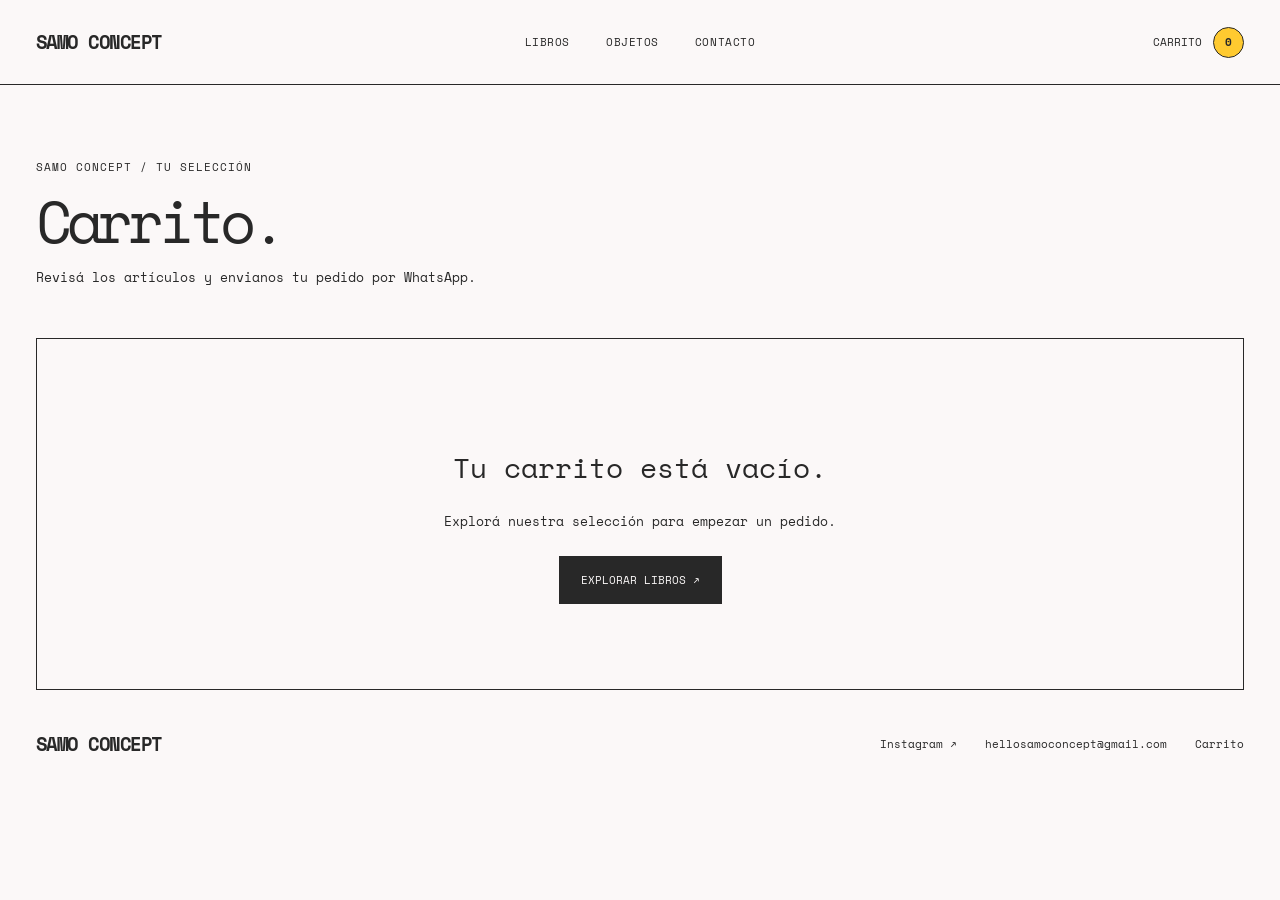
==== carrito/index.html @ fcc71b96 "Create Carrito route for GitHub Pages" ====
<!doctype html>
<html lang="es">
<head>
<meta charset="utf-8">
<meta name="viewport" content="width=device-width, initial-scale=1">
<meta name="theme-color" content="#FBF8F8">
<meta name="description" content="Carrito — SAMO CONCEPT, curaduría de libros y objetos.">
<title>Carrito — SAMO CONCEPT</title>
<link rel="preconnect" href="https://fonts.googleapis.com">
<link rel="preconnect" href="https://fonts.gstatic.com" crossorigin>
<link href="https://fonts.googleapis.com/css2?family=Space+Mono:wght@400;700&display=swap" rel="stylesheet">
<link rel="stylesheet" href="/assets/styles.css">
<script defer src="/assets/catalog.js"></script>
<script defer src="/assets/app.js"></script>
</head>
<body data-page="cart"><div id="app"></div></body>
</html>
---- assets/styles.css ----
:root{--paper:#fbf8f8;--ink:#282828;--lav:#c8caf2;--yellow:#ffca30;--red:#cc0c0b;--line:#282828;--font:"Space Mono",monospace}
*{box-sizing:border-box}html{scroll-behavior:smooth}body{margin:0;background:var(--paper);color:var(--ink);font-family:var(--font);font-size:13px}button,input{font:inherit}button,a{-webkit-tap-highlight-color:transparent}a{color:inherit;text-decoration:none}button{cursor:pointer}.shell{width:min(1480px,calc(100% - 72px));margin:auto}.site-header{border-bottom:1px solid var(--line);position:sticky;top:0;z-index:20;background:rgba(251,248,248,.96);backdrop-filter:blur(10px)}.header-inner{min-height:84px;display:grid;grid-template-columns:1fr auto 1fr;align-items:center;gap:24px}.brand{font-size:19px;letter-spacing:-.08em;font-weight:700;white-space:nowrap}.nav{display:flex;align-items:center;gap:36px;text-transform:uppercase;font-size:11px;letter-spacing:.05em}.nav a:hover,.footer a:hover{text-decoration:underline;text-underline-offset:5px}.cart-link{justify-self:end;display:flex;align-items:center;gap:11px;text-transform:uppercase;font-size:11px}.cart-count{display:grid;place-items:center;width:31px;height:31px;border-radius:50%;background:var(--yellow);border:1px solid var(--ink);font-weight:700}.mobile-nav{display:none}.eyebrow{text-transform:uppercase;font-size:11px;letter-spacing:.09em}.hero{padding-top:88px;border-bottom:1px solid var(--ink);overflow:hidden}.hero-grid{display:grid;grid-template-columns:54% 46%;min-height:480px}.hero-copy{display:flex;flex-direction:column;justify-content:space-between;padding:0 35px 72px 0}.hero h1{font-size:clamp(48px,7.5vw,116px);line-height:.96;font-weight:400;letter-spacing:-.105em;max-width:820px;margin:34px 0}.hero h1 em{font-style:normal;display:inline-block;background:var(--lav);padding:0 .09em .09em}.hero-sub{font-size:15px;line-height:1.7;max-width:360px}.hero-art{position:relative;display:grid;place-items:center;background:var(--yellow);min-height:475px;border:1px solid var(--ink);border-bottom:0;transform:rotate(2.2deg);margin:25px 22px -45px 0}.hero-art .logo{width:78%;transform:rotate(-7deg)}.hero-star{position:absolute;right:7%;top:5%;font-family:Arial,sans-serif;font-size:105px;font-weight:100}.hero-scribble{position:absolute;bottom:15%;left:13%;width:35%;height:12%;border:3px solid var(--ink);border-radius:50%;transform:rotate(-23deg)}.hero-stamp{position:absolute;bottom:10%;right:9%;font-size:11px;border:1px solid var(--ink);padding:12px;transform:rotate(11deg)}.section{padding:95px 0}.section-head{display:flex;justify-content:space-between;align-items:end;gap:32px;margin-bottom:38px}.section-head h2,.page-title{font-size:clamp(34px,4.6vw,72px);font-weight:400;letter-spacing:-.09em;line-height:1.08;margin:14px 0 0}.section-head p{max-width:350px;font-size:12px;line-height:1.8}.plain-link{border-bottom:1px solid var(--ink);padding-bottom:6px;font-size:11px;text-transform:uppercase;white-space:nowrap}.product-grid{display:grid;grid-template-columns:repeat(3,minmax(0,1fr));gap:24px}.product-card{min-width:0}.product-image{border:1px solid var(--ink);aspect-ratio:4/4.6;position:relative;overflow:hidden;display:flex;align-items:center;justify-content:center;transition:filter .2s}.product-card:hover .product-image{filter:brightness(.97)}.product-image .item-art{font-size:clamp(45px,6vw,95px);letter-spacing:-.12em;line-height:1;text-align:center;font-weight:700;transform:rotate(-10deg)}.product-image .item-number{position:absolute;left:19px;top:19px;font-size:11px}.product-image .item-category{position:absolute;bottom:18px;right:20px;font-size:10px;text-transform:uppercase}.product-image .item-asterisk{position:absolute;right:12%;top:8%;font-size:58px}.product-info{padding:18px 0;display:flex;justify-content:space-between;gap:16px;align-items:flex-start}.product-info h3{font-size:15px;font-weight:400;margin:0 0 6px}.muted{opacity:.65}.product-info .price{white-space:nowrap}.intro-band{background:var(--lav);border-block:1px solid var(--ink);padding:65px 0;display:grid;grid-template-columns:1fr 2fr;gap:30px}.intro-band p{font-size:clamp(23px,3.2vw,45px);letter-spacing:-.06em;line-height:1.3;margin:0;max-width:1000px}.contact-band{background:var(--red);color:var(--paper);padding:80px 0;border-block:1px solid var(--ink)}.contact-layout{display:flex;justify-content:space-between;align-items:end;gap:30px}.contact-band h2{font-size:clamp(32px,5vw,72px);font-weight:400;letter-spacing:-.08em;margin:20px 0}.contact-band p{margin:0;line-height:1.8}.button{border:1px solid var(--ink);padding:15px 21px;background:var(--ink);color:var(--paper);text-transform:uppercase;font-size:11px;display:inline-flex;align-items:center;justify-content:center;gap:12px;transition:transform .15s,background .15s;text-align:center}.button:hover{transform:translateY(-2px)}.button.secondary{background:transparent;color:var(--ink)}.button.white{background:var(--paper);color:var(--ink);border-color:var(--paper)}.button:disabled{opacity:.4;cursor:not-allowed;transform:none}.button-row{display:flex;gap:10px;flex-wrap:wrap}.footer{padding:40px 0}.footer-inner{display:flex;justify-content:space-between;gap:30px;align-items:center}.footer-links{display:flex;gap:28px;flex-wrap:wrap;font-size:11px}.page-intro{padding:74px 0 36px}.page-intro p{line-height:1.8;max-width:650px}.catalog-tools{display:flex;align-items:center;justify-content:space-between;gap:20px;margin-bottom:22px;border-top:1px solid var(--ink);padding-top:22px}.catalog-tools span{font-size:11px}.category-accent{padding:10px 14px;background:var(--lav);font-size:11px}.product-detail{padding:65px 0 100px;display:grid;grid-template-columns:1fr .85fr;gap:min(8vw,120px)}.product-detail .product-image{aspect-ratio:4/4.3}.detail-content{padding-top:20px}.detail-content h1{font-size:clamp(43px,5vw,78px);font-weight:400;letter-spacing:-.09em;line-height:1.08;margin:24px 0}.detail-content p{line-height:1.9}.detail-meta{border-block:1px solid var(--ink);padding:20px 0;margin:32px 0;display:flex;justify-content:space-between;gap:12px}.qty-control{display:inline-flex;align-items:center;border:1px solid var(--ink);height:49px}.qty-control button{border:0;background:transparent;width:43px;height:47px;font-size:20px}.qty-control output{min-width:28px;text-align:center}.detail-actions{display:flex;flex-wrap:wrap;gap:12px;align-items:center;margin-top:26px}.detail-actions .button{min-height:49px}.breadcrumb{font-size:11px;text-transform:uppercase;line-height:1.6}.breadcrumb a{text-decoration:underline;text-underline-offset:4px}.cart-layout{display:grid;grid-template-columns:1.6fr .8fr;gap:55px;margin:35px 0 120px}.cart-item{border-top:1px solid var(--ink);padding:24px 0;display:grid;grid-template-columns:112px 1fr auto;gap:24px;align-items:center}.cart-item:last-child{border-bottom:1px solid var(--ink)}.cart-item .product-image{aspect-ratio:1;min-height:110px}.cart-item .item-art{font-size:28px}.cart-item .item-asterisk{font-size:20px}.cart-item .item-category,.cart-item .item-number{font-size:7px}.cart-item h3{margin:0 0 8px;font-weight:400;font-size:15px}.cart-item .cart-actions{display:flex;align-items:center;gap:20px;margin-top:15px}.text-button{border:0;background:transparent;text-decoration:underline;text-underline-offset:3px;padding:0;font-size:11px}.cart-summary{border:1px solid var(--ink);padding:26px;height:max-content;background:var(--lav)}.cart-summary h2{font-weight:400;font-size:23px;letter-spacing:-.06em;margin:0 0 30px}.cart-summary .summary-line{display:flex;justify-content:space-between;gap:10px;border-top:1px solid var(--ink);padding:15px 0}.cart-summary .button{width:100%;margin-top:18px}.cart-summary small{display:block;margin-top:20px;line-height:1.8}.empty-cart{text-align:center;border:1px solid var(--ink);padding:85px 25px}.empty-cart h2{font-size:28px;font-weight:400}.not-found{padding:100px 0;min-height:50vh}.demo-note{display:inline-block;font-size:10px;background:var(--yellow);padding:5px 8px;text-transform:uppercase}.logo{display:block;max-width:100%}
@media(max-width:900px){.shell{width:min(100% - 40px,1480px)}.hero{padding-top:50px}.hero-grid{grid-template-columns:1fr 1fr;min-height:390px}.hero-copy{padding-bottom:40px}.hero-art{min-height:350px}.section{padding:65px 0}.product-grid{grid-template-columns:repeat(2,minmax(0,1fr))}.intro-band{grid-template-columns:1fr;padding:45px 20px}.product-detail{gap:35px}.cart-layout{grid-template-columns:1fr;gap:30px}}@media(max-width:620px){.shell{width:calc(100% - 32px)}.header-inner{min-height:65px;grid-template-columns:1fr auto}.brand{font-size:17px}.nav{display:none}.mobile-nav{display:flex;justify-content:center;gap:33px;border-top:1px solid var(--ink);padding:13px;font-size:10px;text-transform:uppercase}.hero-grid{grid-template-columns:1fr}.hero{padding-top:40px}.hero-copy{padding:0 0 25px}.hero h1{font-size:clamp(48px,13vw,85px);margin:23px 0}.hero-art{margin:15px 14px -20px 0;min-height:310px;transform:rotate(1deg)}.hero-art .logo{width:77%}.section-head{align-items:start;flex-direction:column;gap:12px;margin-bottom:25px}.section-head h2,.page-title{font-size:45px}.product-grid{gap:13px}.product-image .item-art{font-size:46px}.product-image .item-asterisk{font-size:32px}.product-info{display:block;padding:12px 0}.product-info h3{font-size:12px}.product-info .price{font-size:10px}.product-info .muted{font-size:10px}.contact-layout{align-items:start;flex-direction:column}.footer-inner{align-items:start;flex-direction:column}.product-detail{grid-template-columns:1fr;padding:25px 0 70px}.detail-content{padding-top:0}.detail-content h1{font-size:49px}.cart-item{grid-template-columns:82px 1fr;gap:15px}.cart-item .product-image{min-height:82px}.cart-item .cart-price{grid-column:2}.cart-item .cart-actions{gap:14px}.cart-layout{margin-bottom:65px}.page-intro{padding:46px 0 25px}.button-row .button{width:100%}}
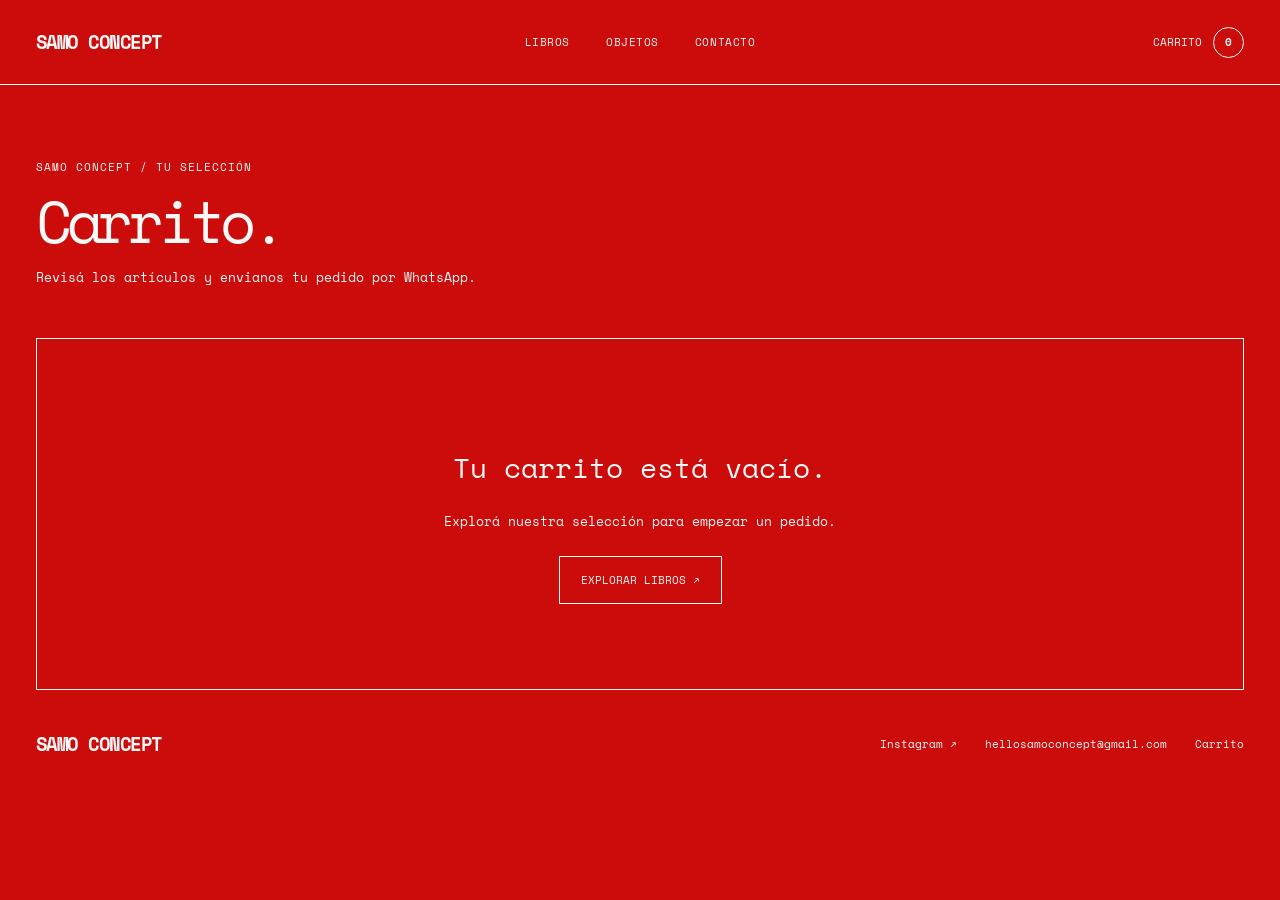
==== commit 48bfe29e: "Set red mobile browser chrome for unified SAMO identity" ====
--- a/carrito/index.html
+++ b/carrito/index.html
@@ -3,7 +3,7 @@
 <head>
 <meta charset="utf-8">
 <meta name="viewport" content="width=device-width, initial-scale=1">
-<meta name="theme-color" content="#FBF8F8">
+<meta name="theme-color" content="#CC0C0B">
 <meta name="description" content="Carrito — SAMO CONCEPT, curaduría de libros y objetos.">
 <title>Carrito — SAMO CONCEPT</title>
 <link rel="preconnect" href="https://fonts.googleapis.com">
--- a/assets/styles.css
+++ b/assets/styles.css
@@ -1,4 +1,45 @@
 
-:root{--paper:#fbf8f8;--ink:#282828;--lav:#c8caf2;--yellow:#ffca30;--red:#cc0c0b;--line:#282828;--font:"Space Mono",monospace}
+:root{--paper:#cc0c0b;--ink:#fbf8f8;--lav:#cc0c0b;--yellow:#ffca30;--red:#cc0c0b;--line:#fbf8f8;--font:"Space Mono",monospace}
 *{box-sizing:border-box}html{scroll-behavior:smooth}body{margin:0;background:var(--paper);color:var(--ink);font-family:var(--font);font-size:13px}button,input{font:inherit}button,a{-webkit-tap-highlight-color:transparent}a{color:inherit;text-decoration:none}button{cursor:pointer}.shell{width:min(1480px,calc(100% - 72px));margin:auto}.site-header{border-bottom:1px solid var(--line);position:sticky;top:0;z-index:20;background:rgba(251,248,248,.96);backdrop-filter:blur(10px)}.header-inner{min-height:84px;display:grid;grid-template-columns:1fr auto 1fr;align-items:center;gap:24px}.brand{font-size:19px;letter-spacing:-.08em;font-weight:700;white-space:nowrap}.nav{display:flex;align-items:center;gap:36px;text-transform:uppercase;font-size:11px;letter-spacing:.05em}.nav a:hover,.footer a:hover{text-decoration:underline;text-underline-offset:5px}.cart-link{justify-self:end;display:flex;align-items:center;gap:11px;text-transform:uppercase;font-size:11px}.cart-count{display:grid;place-items:center;width:31px;height:31px;border-radius:50%;background:var(--yellow);border:1px solid var(--ink);font-weight:700}.mobile-nav{display:none}.eyebrow{text-transform:uppercase;font-size:11px;letter-spacing:.09em}.hero{padding-top:88px;border-bottom:1px solid var(--ink);overflow:hidden}.hero-grid{display:grid;grid-template-columns:54% 46%;min-height:480px}.hero-copy{display:flex;flex-direction:column;justify-content:space-between;padding:0 35px 72px 0}.hero h1{font-size:clamp(48px,7.5vw,116px);line-height:.96;font-weight:400;letter-spacing:-.105em;max-width:820px;margin:34px 0}.hero h1 em{font-style:normal;display:inline-block;background:var(--lav);padding:0 .09em .09em}.hero-sub{font-size:15px;line-height:1.7;max-width:360px}.hero-art{position:relative;display:grid;place-items:center;background:var(--yellow);min-height:475px;border:1px solid var(--ink);border-bottom:0;transform:rotate(2.2deg);margin:25px 22px -45px 0}.hero-art .logo{width:78%;transform:rotate(-7deg)}.hero-star{position:absolute;right:7%;top:5%;font-family:Arial,sans-serif;font-size:105px;font-weight:100}.hero-scribble{position:absolute;bottom:15%;left:13%;width:35%;height:12%;border:3px solid var(--ink);border-radius:50%;transform:rotate(-23deg)}.hero-stamp{position:absolute;bottom:10%;right:9%;font-size:11px;border:1px solid var(--ink);padding:12px;transform:rotate(11deg)}.section{padding:95px 0}.section-head{display:flex;justify-content:space-between;align-items:end;gap:32px;margin-bottom:38px}.section-head h2,.page-title{font-size:clamp(34px,4.6vw,72px);font-weight:400;letter-spacing:-.09em;line-height:1.08;margin:14px 0 0}.section-head p{max-width:350px;font-size:12px;line-height:1.8}.plain-link{border-bottom:1px solid var(--ink);padding-bottom:6px;font-size:11px;text-transform:uppercase;white-space:nowrap}.product-grid{display:grid;grid-template-columns:repeat(3,minmax(0,1fr));gap:24px}.product-card{min-width:0}.product-image{border:1px solid var(--ink);aspect-ratio:4/4.6;position:relative;overflow:hidden;display:flex;align-items:center;justify-content:center;transition:filter .2s}.product-card:hover .product-image{filter:brightness(.97)}.product-image .item-art{font-size:clamp(45px,6vw,95px);letter-spacing:-.12em;line-height:1;text-align:center;font-weight:700;transform:rotate(-10deg)}.product-image .item-number{position:absolute;left:19px;top:19px;font-size:11px}.product-image .item-category{position:absolute;bottom:18px;right:20px;font-size:10px;text-transform:uppercase}.product-image .item-asterisk{position:absolute;right:12%;top:8%;font-size:58px}.product-info{padding:18px 0;display:flex;justify-content:space-between;gap:16px;align-items:flex-start}.product-info h3{font-size:15px;font-weight:400;margin:0 0 6px}.muted{opacity:.65}.product-info .price{white-space:nowrap}.intro-band{background:var(--lav);border-block:1px solid var(--ink);padding:65px 0;display:grid;grid-template-columns:1fr 2fr;gap:30px}.intro-band p{font-size:clamp(23px,3.2vw,45px);letter-spacing:-.06em;line-height:1.3;margin:0;max-width:1000px}.contact-band{background:var(--red);color:var(--paper);padding:80px 0;border-block:1px solid var(--ink)}.contact-layout{display:flex;justify-content:space-between;align-items:end;gap:30px}.contact-band h2{font-size:clamp(32px,5vw,72px);font-weight:400;letter-spacing:-.08em;margin:20px 0}.contact-band p{margin:0;line-height:1.8}.button{border:1px solid var(--ink);padding:15px 21px;background:var(--ink);color:var(--paper);text-transform:uppercase;font-size:11px;display:inline-flex;align-items:center;justify-content:center;gap:12px;transition:transform .15s,background .15s;text-align:center}.button:hover{transform:translateY(-2px)}.button.secondary{background:transparent;color:var(--ink)}.button.white{background:var(--paper);color:var(--ink);border-color:var(--paper)}.button:disabled{opacity:.4;cursor:not-allowed;transform:none}.button-row{display:flex;gap:10px;flex-wrap:wrap}.footer{padding:40px 0}.footer-inner{display:flex;justify-content:space-between;gap:30px;align-items:center}.footer-links{display:flex;gap:28px;flex-wrap:wrap;font-size:11px}.page-intro{padding:74px 0 36px}.page-intro p{line-height:1.8;max-width:650px}.catalog-tools{display:flex;align-items:center;justify-content:space-between;gap:20px;margin-bottom:22px;border-top:1px solid var(--ink);padding-top:22px}.catalog-tools span{font-size:11px}.category-accent{padding:10px 14px;background:var(--lav);font-size:11px}.product-detail{padding:65px 0 100px;display:grid;grid-template-columns:1fr .85fr;gap:min(8vw,120px)}.product-detail .product-image{aspect-ratio:4/4.3}.detail-content{padding-top:20px}.detail-content h1{font-size:clamp(43px,5vw,78px);font-weight:400;letter-spacing:-.09em;line-height:1.08;margin:24px 0}.detail-content p{line-height:1.9}.detail-meta{border-block:1px solid var(--ink);padding:20px 0;margin:32px 0;display:flex;justify-content:space-between;gap:12px}.qty-control{display:inline-flex;align-items:center;border:1px solid var(--ink);height:49px}.qty-control button{border:0;background:transparent;width:43px;height:47px;font-size:20px}.qty-control output{min-width:28px;text-align:center}.detail-actions{display:flex;flex-wrap:wrap;gap:12px;align-items:center;margin-top:26px}.detail-actions .button{min-height:49px}.breadcrumb{font-size:11px;text-transform:uppercase;line-height:1.6}.breadcrumb a{text-decoration:underline;text-underline-offset:4px}.cart-layout{display:grid;grid-template-columns:1.6fr .8fr;gap:55px;margin:35px 0 120px}.cart-item{border-top:1px solid var(--ink);padding:24px 0;display:grid;grid-template-columns:112px 1fr auto;gap:24px;align-items:center}.cart-item:last-child{border-bottom:1px solid var(--ink)}.cart-item .product-image{aspect-ratio:1;min-height:110px}.cart-item .item-art{font-size:28px}.cart-item .item-asterisk{font-size:20px}.cart-item .item-category,.cart-item .item-number{font-size:7px}.cart-item h3{margin:0 0 8px;font-weight:400;font-size:15px}.cart-item .cart-actions{display:flex;align-items:center;gap:20px;margin-top:15px}.text-button{border:0;background:transparent;text-decoration:underline;text-underline-offset:3px;padding:0;font-size:11px}.cart-summary{border:1px solid var(--ink);padding:26px;height:max-content;background:var(--lav)}.cart-summary h2{font-weight:400;font-size:23px;letter-spacing:-.06em;margin:0 0 30px}.cart-summary .summary-line{display:flex;justify-content:space-between;gap:10px;border-top:1px solid var(--ink);padding:15px 0}.cart-summary .button{width:100%;margin-top:18px}.cart-summary small{display:block;margin-top:20px;line-height:1.8}.empty-cart{text-align:center;border:1px solid var(--ink);padding:85px 25px}.empty-cart h2{font-size:28px;font-weight:400}.not-found{padding:100px 0;min-height:50vh}.demo-note{display:inline-block;font-size:10px;background:var(--yellow);padding:5px 8px;text-transform:uppercase}.logo{display:block;max-width:100%}
 @media(max-width:900px){.shell{width:min(100% - 40px,1480px)}.hero{padding-top:50px}.hero-grid{grid-template-columns:1fr 1fr;min-height:390px}.hero-copy{padding-bottom:40px}.hero-art{min-height:350px}.section{padding:65px 0}.product-grid{grid-template-columns:repeat(2,minmax(0,1fr))}.intro-band{grid-template-columns:1fr;padding:45px 20px}.product-detail{gap:35px}.cart-layout{grid-template-columns:1fr;gap:30px}}@media(max-width:620px){.shell{width:calc(100% - 32px)}.header-inner{min-height:65px;grid-template-columns:1fr auto}.brand{font-size:17px}.nav{display:none}.mobile-nav{display:flex;justify-content:center;gap:33px;border-top:1px solid var(--ink);padding:13px;font-size:10px;text-transform:uppercase}.hero-grid{grid-template-columns:1fr}.hero{padding-top:40px}.hero-copy{padding:0 0 25px}.hero h1{font-size:clamp(48px,13vw,85px);margin:23px 0}.hero-art{margin:15px 14px -20px 0;min-height:310px;transform:rotate(1deg)}.hero-art .logo{width:77%}.section-head{align-items:start;flex-direction:column;gap:12px;margin-bottom:25px}.section-head h2,.page-title{font-size:45px}.product-grid{gap:13px}.product-image .item-art{font-size:46px}.product-image .item-asterisk{font-size:32px}.product-info{display:block;padding:12px 0}.product-info h3{font-size:12px}.product-info .price{font-size:10px}.product-info .muted{font-size:10px}.contact-layout{align-items:start;flex-direction:column}.footer-inner{align-items:start;flex-direction:column}.product-detail{grid-template-columns:1fr;padding:25px 0 70px}.detail-content{padding-top:0}.detail-content h1{font-size:49px}.cart-item{grid-template-columns:82px 1fr;gap:15px}.cart-item .product-image{min-height:82px}.cart-item .cart-price{grid-column:2}.cart-item .cart-actions{gap:14px}.cart-layout{margin-bottom:65px}.page-intro{padding:46px 0 25px}.button-row .button{width:100%}}
+
+/* Identidad SAMO 2026: rojo + amarillo como únicos colores de marca.
+   Blanco y tinta oscura se usan exclusivamente como neutros de lectura. */
+.site-header{background:var(--yellow);backdrop-filter:none}
+.cart-count{background:var(--red);color:#fff;border-color:var(--red)}
+.hero{padding:0;border-bottom:0}
+.hero-band{background:var(--red);border-bottom:1px solid var(--ink)}
+.hero-band-inner{min-height:clamp(270px,37vw,540px);display:flex;align-items:center;justify-content:center;padding:48px 0}
+.hero-wordmark{display:block;width:min(76vw,620px);max-height:450px;object-fit:contain;filter:brightness(0) invert(1)}
+.hero-caption{background:var(--yellow);border-bottom:1px solid var(--ink)}
+.hero-caption-inner{display:flex;gap:32px;align-items:end;justify-content:space-between;padding-top:44px;padding-bottom:51px}
+.hero-caption h1{margin:0;max-width:850px;font-size:clamp(30px,4.3vw,64px);line-height:1.12;letter-spacing:-.075em;font-weight:400}
+.hero-caption .button-row{flex-shrink:0;justify-content:flex-end}
+.intro-band{background:var(--yellow)}
+.cart-summary{background:var(--yellow)}
+.category-accent{background:var(--yellow)}
+@media(max-width:900px){.hero-caption-inner{align-items:start;flex-direction:column}.hero-band-inner{min-height:330px}}
+@media(max-width:620px){.hero-band-inner{min-height:280px;padding:32px 0}.hero-wordmark{width:min(90vw,430px)}.hero-caption-inner{padding-top:34px;padding-bottom:40px;gap:25px}.hero-caption h1{font-size:clamp(32px,8.5vw,52px)}.hero-caption .button-row{width:100%;flex-direction:column;align-items:stretch}.hero-caption .button{width:100%}}
+
+/* Identidad monocromática: todo rojo. El amarillo se reserva a los cuadros de catálogo. */
+html,body,.site-header,.hero,.hero-band,.hero-caption,.intro-band,.contact-band,.footer,
+.section,.page-intro,.catalog-tools,.cart-summary,.category-accent,.empty-cart,
+.product-detail,.product-info,.detail-content,.cart-item,.not-found {
+  background-color:var(--red);
+  color:#fbf8f8;
+}
+.site-header,.hero-band,.hero-caption,.contact-band{border-color:#fbf8f8}
+.button,.button.secondary,.button.white{
+  background:var(--red);
+  color:#fbf8f8;
+  border:1px solid #fbf8f8;
+}
+.button:hover,.button.secondary:hover,.button.white:hover{
+  background:#fbf8f8;
+  color:var(--red);
+}
+.cart-count{background:var(--red);color:#fbf8f8;border:1px solid #fbf8f8}
+.cart-summary{background:var(--red);border-color:#fbf8f8}
+.category-accent,.demo-note{background:var(--red);color:#fbf8f8;border:1px solid #fbf8f8}
+.product-image{background:var(--yellow);color:var(--red);border:1px solid #fbf8f8}
+#toast{background:var(--red)!important;color:#fbf8f8!important;border-color:#fbf8f8!important}
